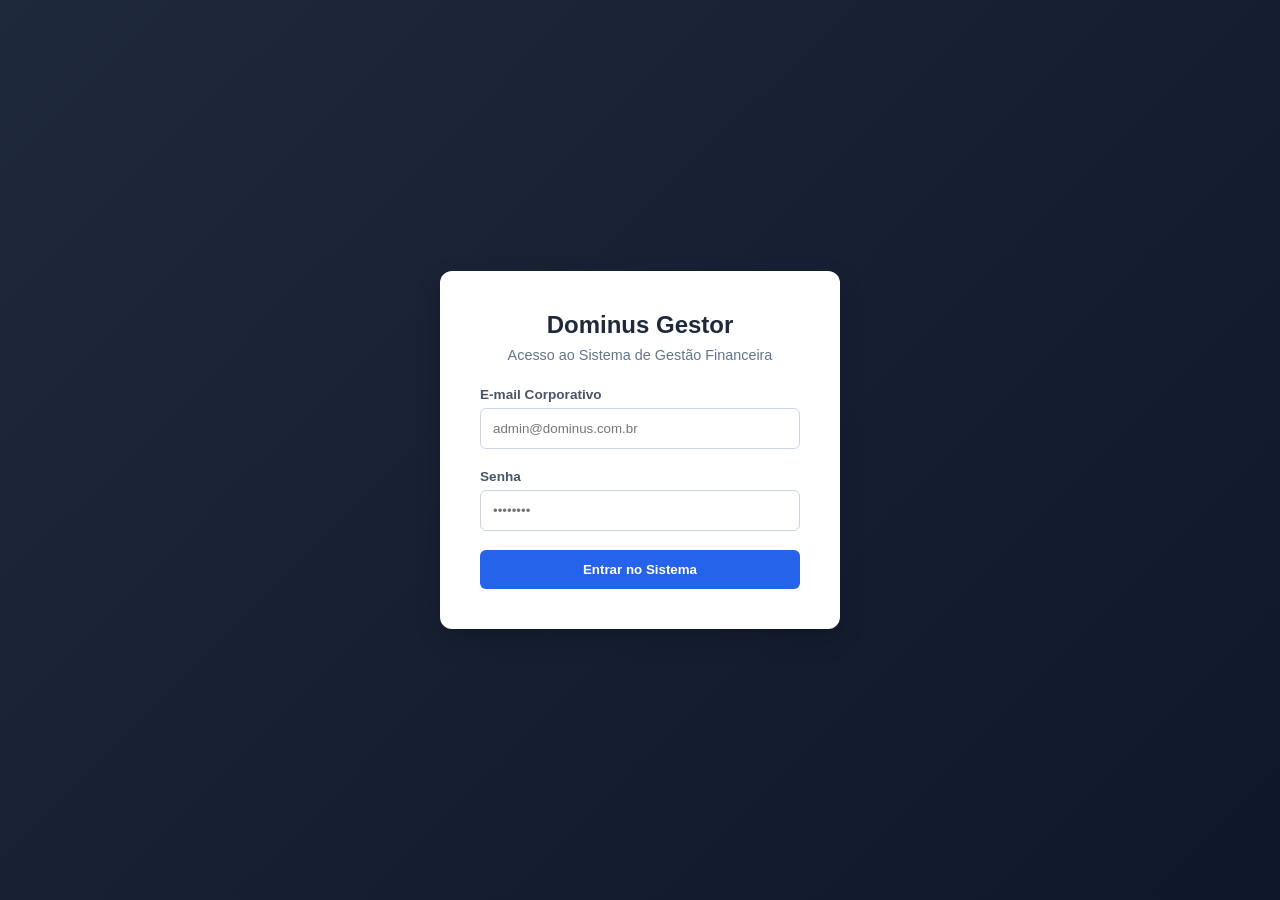
==== frontend/webapp/index.html @ 0d20ed10 "Step 5: Final Validation - Compile: SUCCESS, Tests: all passed Separated the Maven backend from fron" ====
<!doctype html>
<html lang="pt-BR">
  <head>
    <meta charset="UTF-8" />
    <meta name="viewport" content="width=device-width, initial-scale=1.0" />
    <title>Dominus Gestor - Autenticação MFA</title>
    <link rel="stylesheet" href="css/style.css" />
  </head>
  <body class="login-body">
    <div class="login-card">
      <h2>Dominus Gestor</h2>
      <p class="subtitle">Acesso ao Sistema de Gestão Financeira</p>

      <form id="loginForm">
        <div class="form-group">
          <label for="email">E-mail Corporativo</label>
          <input
            type="email"
            id="email"
            required
            placeholder="admin@dominus.com.br"
          />
        </div>
        <div class="form-group">
          <label for="senha">Senha</label>
          <input type="password" id="senha" required placeholder="••••••••" />
        </div>
        <div id="mfaSection" class="form-group hidden">
          <label for="mfaCode">Código MFA / 2FA (Authenticator)</label>
          <input
            type="text"
            id="mfaCode"
            inputmode="numeric"
            pattern="[0-9]{6}"
            maxlength="6"
            placeholder="123456"
          />
        </div>
        <p
          id="loginError"
          class="form-error"
          role="alert"
          aria-live="polite"
        ></p>
        <button type="submit" id="btnLogin" class="btn-primary">
          Entrar no Sistema
        </button>
      </form>
    </div>
    <script src="js/auth.js"></script>
  </body>
</html>
---- frontend/webapp/css/style.css ----
* { box-sizing: border-box; margin: 0; padding: 0; font-family: 'Segoe UI', Tahoma, Geneva, Verdana, sans-serif; }
body { background: #f4f6f9; color: #333; }
.login-body { display: flex; align-items: center; justify-content: center; min-height: 100vh; background: linear-gradient(135deg, #1e293b, #0f172a); }
.login-card { background: #fff; padding: 2.5rem; border-radius: 12px; width: 100%; max-width: 400px; box-shadow: 0 10px 25px rgba(0,0,0,0.2); }
.login-card h2 { color: #1e293b; margin-bottom: 0.5rem; text-align: center; }
.subtitle { color: #64748b; font-size: 0.9rem; margin-bottom: 1.5rem; text-align: center; }
.form-group { margin-bottom: 1.2rem; }
.form-group label { display: block; font-size: 0.85rem; font-weight: 600; margin-bottom: 0.4rem; color: #475569; }
.form-group input { width: 100%; padding: 0.75rem; border: 1px solid #cbd5e1; border-radius: 6px; }
.btn-primary { width: 100%; padding: 0.75rem; background: #2563eb; color: white; border: none; border-radius: 6px; font-weight: bold; cursor: pointer; }
.btn-primary:hover { background: #1d4ed8; }
.hidden { display: none; }
.app-layout { display: flex; min-height: 100vh; }
.sidebar { width: 250px; background: #1e293b; color: white; padding: 1.5rem; }
.sidebar h3 { font-size: 1.3rem; margin-bottom: 0.5rem; }
.sidebar nav { margin-top: 2rem; display: flex; flex-direction: column; gap: 0.5rem; }
.sidebar nav a { color: #94a3b8; text-decoration: none; padding: 0.75rem; border-radius: 6px; }
.sidebar nav a.active { background: #334155; color: white; }
.content { flex: 1; padding: 2rem; }
.card { background: white; padding: 1.5rem; border-radius: 8px; box-shadow: 0 2px 4px rgba(0,0,0,0.05); margin-top: 1rem; }
.badge { display: inline-block; padding: 0.25rem 0.5rem; font-size: 0.75rem; border-radius: 4px; font-weight: bold; }
.badge.admin { background: #dc2626; color: white; }
.badge.gerente { background: #d97706; color: white; }
.badge.cliente { background: #16a34a; color: white; }
.badge.success { background: #dcfce7; color: #15803d; }
table { width: 100%; border-collapse: collapse; margin-top: 1rem; }
th, td { text-align: left; padding: 0.75rem; border-bottom: 1px solid #e2e8f0; }
.reports-grid { display: grid; grid-template-columns: repeat(auto-fill, minmax(180px, 1fr)); gap: 1rem; margin-top: 1rem; }
.btn-report { padding: 1rem; border: none; border-radius: 6px; color: white; font-weight: bold; cursor: pointer; }
.btn-report.pdf { background: #e11d48; }
.btn-report.xlsx { background: #16a34a; }
.btn-report.docx { background: #2563eb; }
.btn-report.csv { background: #0284c7; }
.btn-report.txt { background: #475569; }
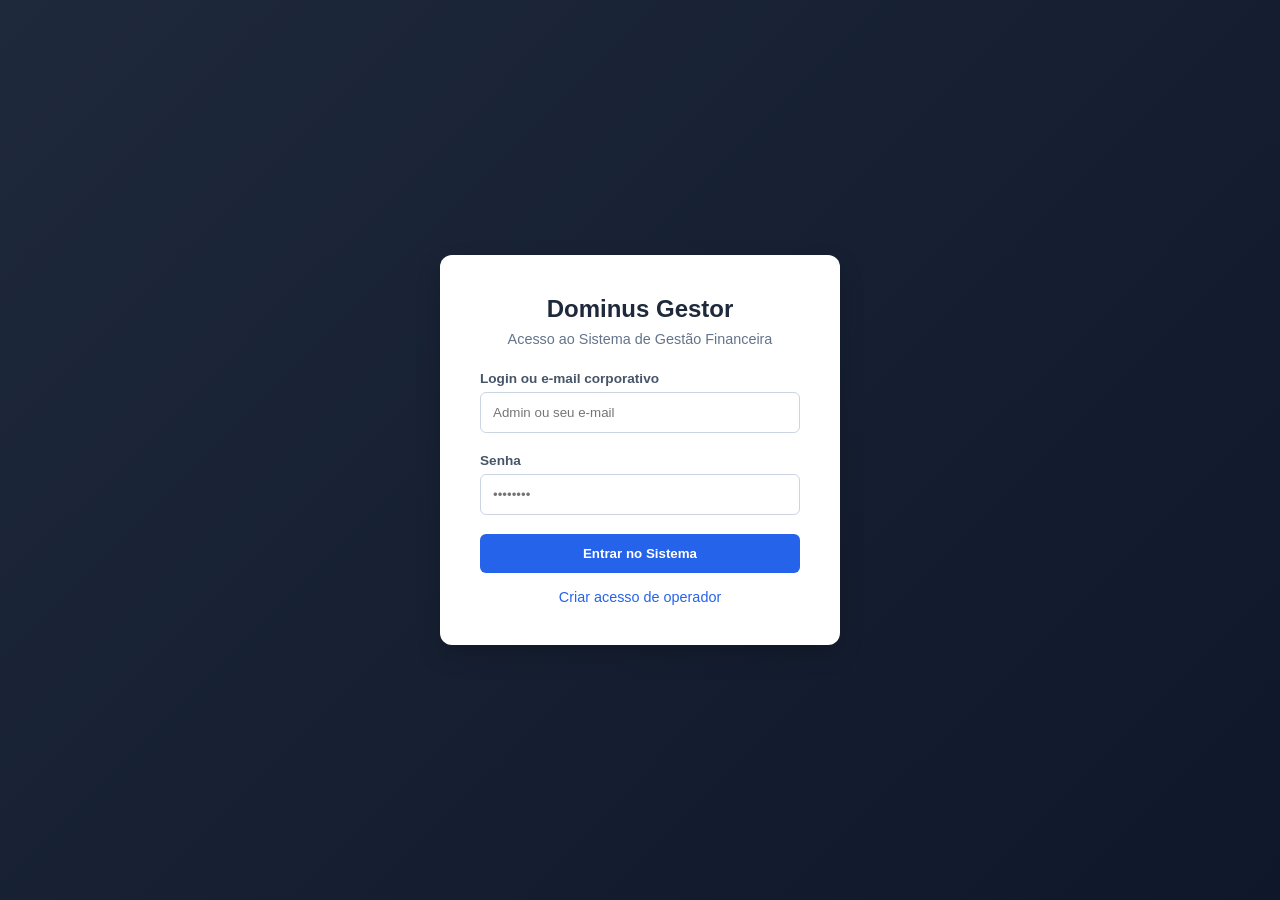
==== commit 0e14507d: "Add user registration and Portuguese local setup" ====
--- a/frontend/webapp/index.html
+++ b/frontend/webapp/index.html
@@ -13,12 +13,12 @@
 
       <form id="loginForm">
         <div class="form-group">
-          <label for="email">E-mail Corporativo</label>
+          <label for="email">Login ou e-mail corporativo</label>
           <input
             type="email"
             id="email"
             required
-            placeholder="admin@dominus.com.br"
+            placeholder="Admin ou seu e-mail"
           />
         </div>
         <div class="form-group">
@@ -46,6 +46,9 @@
           Entrar no Sistema
         </button>
       </form>
+      <p class="form-link">
+        <a href="cadastro.html">Criar acesso de operador</a>
+      </p>
     </div>
     <script src="js/auth.js"></script>
   </body>
--- a/frontend/webapp/css/style.css
+++ b/frontend/webapp/css/style.css
@@ -7,6 +7,9 @@
 .form-group { margin-bottom: 1.2rem; }
 .form-group label { display: block; font-size: 0.85rem; font-weight: 600; margin-bottom: 0.4rem; color: #475569; }
 .form-group input { width: 100%; padding: 0.75rem; border: 1px solid #cbd5e1; border-radius: 6px; }
+.form-link { margin-top: 1rem; text-align: center; font-size: 0.9rem; }
+.form-link a { color: #2563eb; text-decoration: none; }
+.form-success { color: #15803d; margin: 0.75rem 0; }
 .btn-primary { width: 100%; padding: 0.75rem; background: #2563eb; color: white; border: none; border-radius: 6px; font-weight: bold; cursor: pointer; }
 .btn-primary:hover { background: #1d4ed8; }
 .hidden { display: none; }
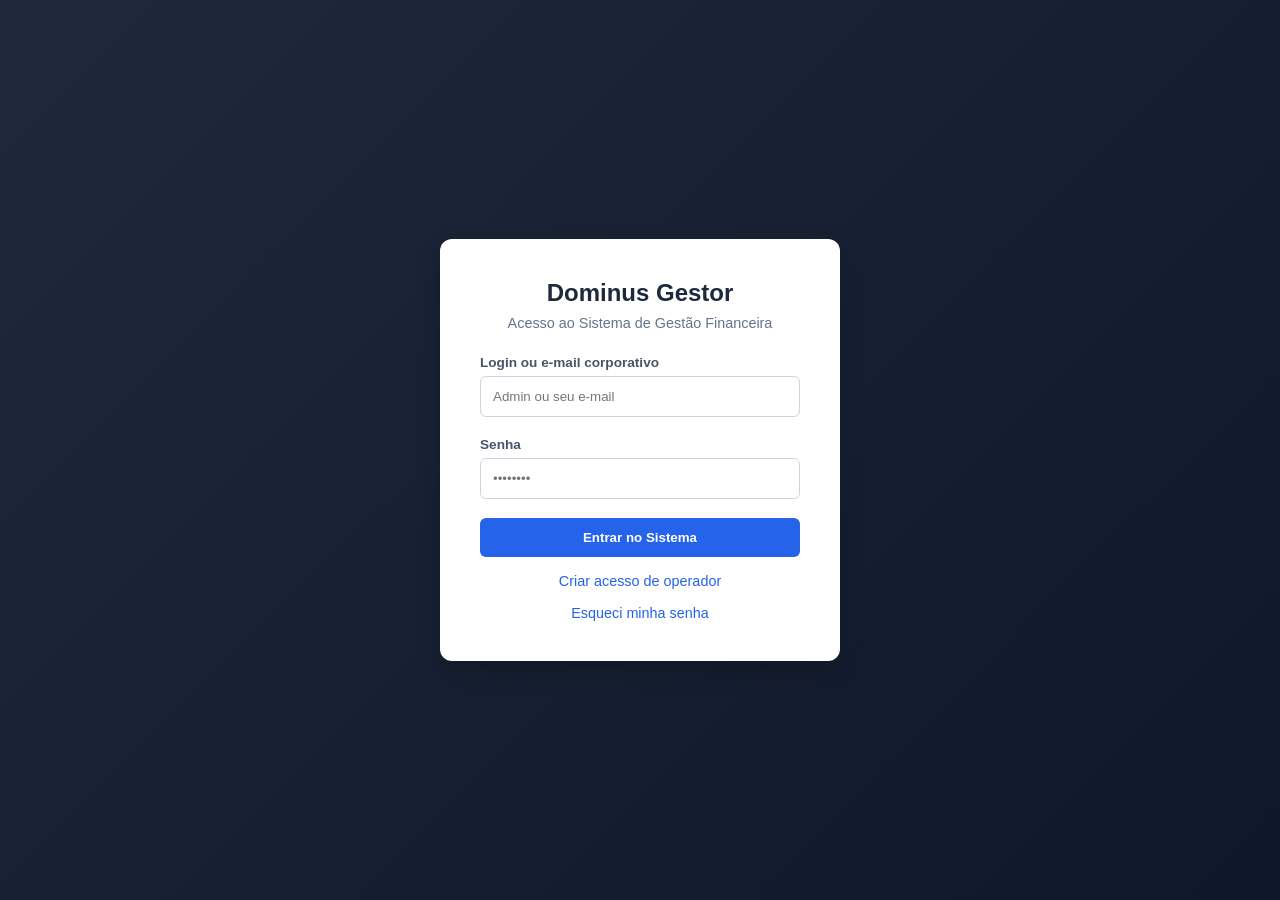
==== commit 4898a2e6: "Criado o botão Sair e a opção de Esqueci minha senha" ====
--- a/frontend/webapp/index.html
+++ b/frontend/webapp/index.html
@@ -15,9 +15,10 @@
         <div class="form-group">
           <label for="email">Login ou e-mail corporativo</label>
           <input
-            type="email"
+            type="text"
             id="email"
             required
+            autocomplete="username"
             placeholder="Admin ou seu e-mail"
           />
         </div>
@@ -49,7 +50,11 @@
       <p class="form-link">
         <a href="cadastro.html">Criar acesso de operador</a>
       </p>
+      <p class="form-link">
+        <a href="recuperar-senha.html">Esqueci minha senha</a>
+      </p>
     </div>
+    <script src="js/nav.js"></script>
     <script src="js/auth.js"></script>
   </body>
 </html>
--- a/frontend/webapp/css/style.css
+++ b/frontend/webapp/css/style.css
@@ -14,20 +14,50 @@
 .btn-primary:hover { background: #1d4ed8; }
 .hidden { display: none; }
 .app-layout { display: flex; min-height: 100vh; }
-.sidebar { width: 250px; background: #1e293b; color: white; padding: 1.5rem; }
+.sidebar { width: 250px; background: #1e293b; color: white; padding: 1.5rem; display: flex; flex-direction: column; position: sticky; top: 0; height: 100vh; overflow-y: auto; flex-shrink: 0; }
 .sidebar h3 { font-size: 1.3rem; margin-bottom: 0.5rem; }
+.sidebar-brand { display: block; font-size: 1.3rem; font-weight: bold; color: white; text-decoration: none; margin-bottom: 0.5rem; }
+.sidebar-brand:hover { color: #cbd5e1; }
 .sidebar nav { margin-top: 2rem; display: flex; flex-direction: column; gap: 0.5rem; }
 .sidebar nav a { color: #94a3b8; text-decoration: none; padding: 0.75rem; border-radius: 6px; }
+.sidebar nav a:hover { background: #273449; color: white; }
 .sidebar nav a.active { background: #334155; color: white; }
+.sidebar nav a.nav-home { border: 1px solid #334155; color: #e2e8f0; margin-bottom: 0.5rem; }
+.sidebar-footer { margin-top: auto; padding-top: 1.5rem; }
+.btn-link { width: 100%; padding: 0.6rem; background: transparent; color: #94a3b8; border: 1px solid #334155; border-radius: 6px; cursor: pointer; font-size: 0.9rem; }
+.btn-link:hover { background: #334155; color: white; }
 .content { flex: 1; padding: 2rem; }
+.page-header { display: flex; align-items: center; justify-content: space-between; gap: 1rem; flex-wrap: wrap; }
+.header-actions { display: flex; gap: 0.5rem; }
+.btn-sm { display: inline-block; padding: 0.5rem 0.85rem; background: #e2e8f0; color: #1e293b; border: none; border-radius: 6px; font-size: 0.85rem; font-weight: 600; text-decoration: none; cursor: pointer; }
+.btn-sm:hover { background: #cbd5e1; }
 .card { background: white; padding: 1.5rem; border-radius: 8px; box-shadow: 0 2px 4px rgba(0,0,0,0.05); margin-top: 1rem; }
 .badge { display: inline-block; padding: 0.25rem 0.5rem; font-size: 0.75rem; border-radius: 4px; font-weight: bold; }
 .badge.admin { background: #dc2626; color: white; }
 .badge.gerente { background: #d97706; color: white; }
 .badge.cliente { background: #16a34a; color: white; }
 .badge.success { background: #dcfce7; color: #15803d; }
+.badge.inativo { background: #fee2e2; color: #b91c1c; }
 table { width: 100%; border-collapse: collapse; margin-top: 1rem; }
 th, td { text-align: left; padding: 0.75rem; border-bottom: 1px solid #e2e8f0; }
+.table-scroll { overflow-x: auto; }
+.sr-only { position: absolute; width: 1px; height: 1px; overflow: hidden; clip: rect(0,0,0,0); white-space: nowrap; }
+.list-toolbar { display: flex; align-items: flex-end; justify-content: space-between; gap: 1rem; flex-wrap: wrap; margin-top: 1rem; }
+.search-box { display: flex; gap: 0.5rem; flex: 1; min-width: 240px; }
+.search-box input { flex: 1; padding: 0.6rem 0.75rem; border: 1px solid #cbd5e1; border-radius: 6px; }
+.page-size-box { display: flex; align-items: center; gap: 0.5rem; font-size: 0.85rem; color: #475569; }
+.page-size-box select { padding: 0.5rem; border: 1px solid #cbd5e1; border-radius: 6px; }
+.th-sort { display: inline-flex; align-items: center; gap: 0.15rem; background: none; border: none; font: inherit; font-weight: bold; cursor: pointer; padding: 0; color: inherit; }
+.th-sort:hover { color: #2563eb; }
+.th-sort-active { color: #2563eb; }
+.sort-icon { font-size: 0.7rem; }
+.pagination { display: flex; align-items: center; justify-content: space-between; gap: 1rem; flex-wrap: wrap; margin-top: 1rem; }
+.pagination-info { font-size: 0.85rem; color: #64748b; }
+.pagination-buttons { display: flex; align-items: center; gap: 0.5rem; }
+.pagination-current { font-size: 0.85rem; color: #475569; white-space: nowrap; }
+.pagination-buttons .btn-sm:disabled { opacity: 0.5; cursor: not-allowed; }
+.form-row { display: flex; gap: 1.5rem; flex-wrap: wrap; }
+.form-row .form-group { flex: 1; min-width: 220px; }
 .reports-grid { display: grid; grid-template-columns: repeat(auto-fill, minmax(180px, 1fr)); gap: 1rem; margin-top: 1rem; }
 .btn-report { padding: 1rem; border: none; border-radius: 6px; color: white; font-weight: bold; cursor: pointer; }
 .btn-report.pdf { background: #e11d48; }
